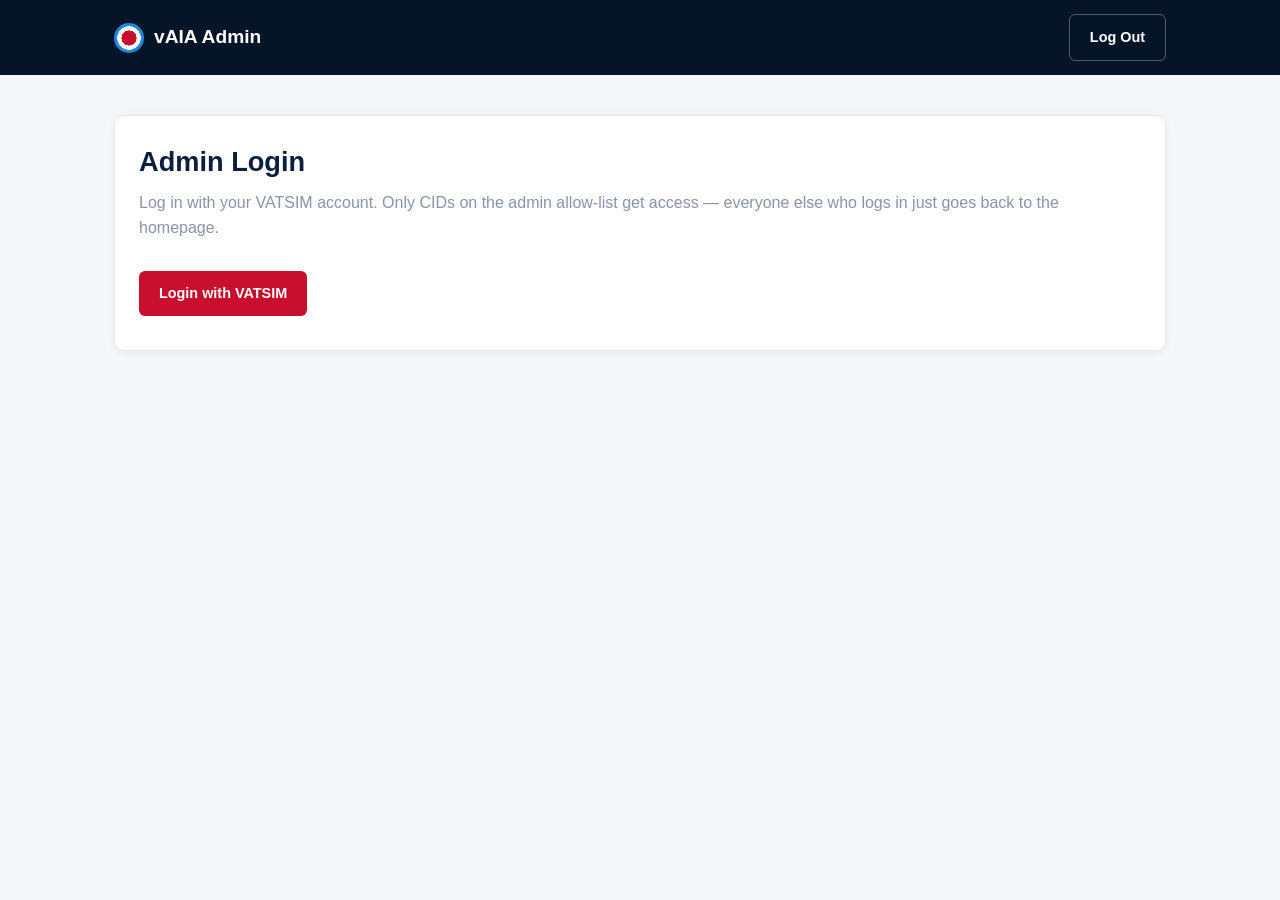
==== admin.html @ 8d811408 "Add VATSIM-login-gated admin panel for editing performers & roster Backend (Cloudflare Pages Functio" ====
<!DOCTYPE html>
<html lang="en">
<head>
<meta charset="UTF-8">
<meta name="viewport" content="width=device-width, initial-scale=1.0">
<title>Admin — vAIA</title>
<meta name="robots" content="noindex, nofollow">
<link rel="icon" type="image/png" sizes="32x32" href="assets/img/favicon-32.png">
<style>
  :root { --navy: #0a1e3f; --navy-deep: #061428; --sky: #1e88e5; --raaf-red: #c8102e; --off-white: #f4f6f9; --grey: #8a94a6; }
  * { box-sizing: border-box; margin: 0; padding: 0; }
  body { font-family: 'Segoe UI', Arial, sans-serif; background: var(--off-white); color: #1b2430; line-height: 1.6; }
  a { color: var(--sky); }
  header { background: var(--navy-deep); color: white; }
  .nav-wrap { max-width: 1100px; margin: 0 auto; display: flex; align-items: center; justify-content: space-between; padding: 14px 24px; flex-wrap: wrap; }
  .brand { display: flex; align-items: center; gap: 10px; font-weight: 700; font-size: 1.2rem; color: white; text-decoration: none; }
  .roundel { width: 30px; height: 30px; border-radius: 50%; background: radial-gradient(circle, var(--raaf-red) 35%, white 36%, white 55%, var(--sky) 56%); flex-shrink: 0; }
  main { max-width: 1100px; margin: 0 auto; padding: 40px 24px 90px; }
  h1 { color: var(--navy); font-size: 1.7rem; margin-bottom: 6px; }
  .sub { color: var(--grey); margin-bottom: 30px; }
  .card { background: white; border: 1px solid #e3e8f0; border-radius: 10px; padding: 24px; margin-bottom: 26px; box-shadow: 0 2px 10px rgba(0,0,0,0.05); }
  .btn { display: inline-flex; align-items: center; gap: 8px; padding: 11px 20px; border-radius: 6px; font-weight: 700; font-size: 0.9rem; border: none; cursor: pointer; text-decoration: none; }
  .btn-primary { background: var(--raaf-red); color: white; }
  .btn-secondary { background: var(--navy); color: white; }
  .btn-ghost { background: transparent; color: var(--navy); border: 1px solid #c7cfdc; }
  .btn:disabled { opacity: 0.5; cursor: not-allowed; }
  table { width: 100%; border-collapse: collapse; margin-top: 14px; }
  th, td { padding: 10px 12px; text-align: left; font-size: 0.88rem; border-bottom: 1px solid #eef1f6; }
  th { color: var(--grey); text-transform: uppercase; font-size: 0.72rem; letter-spacing: 0.5px; }
  input, select, textarea { width: 100%; padding: 8px 10px; border: 1px solid #c7cfdc; border-radius: 5px; font-size: 0.88rem; font-family: inherit; }
  .row-actions { display: flex; gap: 8px; }
  .row-actions button { background: none; border: none; cursor: pointer; font-size: 0.85rem; color: var(--raaf-red); }
  textarea.json { min-height: 220px; font-family: 'Consolas', monospace; font-size: 0.82rem; }
  .status-msg { margin-top: 10px; font-size: 0.85rem; }
  .status-msg.ok { color: #1f9d5e; }
  .status-msg.err { color: var(--raaf-red); }
  #locked, #unlocked { display: none; }
  .field-grid { display: grid; grid-template-columns: repeat(auto-fit, minmax(140px,1fr)); gap: 10px; margin-bottom: 10px; }
  h2 { color: var(--navy); font-size: 1.1rem; margin-bottom: 4px; }
  .hint { color: var(--grey); font-size: 0.8rem; margin-bottom: 14px; }
</style>
</head>
<body>

<header>
  <div class="nav-wrap">
    <a class="brand" href="index.html"><span class="roundel"></span> vAIA Admin</a>
    <a href="/api/auth/logout" class="btn btn-ghost" style="color:white;border-color:rgba(255,255,255,0.3)">Log Out</a>
  </div>
</header>

<main>

  <div id="locked" class="card">
    <h1>Admin Login</h1>
    <p class="sub">Log in with your VATSIM account. Only CIDs on the admin allow-list get access — everyone else who logs in just goes back to the homepage.</p>
    <a href="/api/auth/login" class="btn btn-primary">Login with VATSIM</a>
    <p class="status-msg" id="locked-msg"></p>
  </div>

  <div id="unlocked">
    <h1>vAIA Admin</h1>
    <p class="sub" id="who"></p>

    <div class="card">
      <h2>Performers</h2>
      <p class="hint">Shown in the homepage "Performers" section.</p>
      <table id="performers-table">
        <thead><tr><th>Icon</th><th>Title</th><th>Description</th><th></th></tr></thead>
        <tbody></tbody>
      </table>
      <button class="btn btn-ghost" id="add-performer" style="margin-top:12px">+ Add Performer</button>
      <div style="margin-top:16px">
        <button class="btn btn-primary" id="save-performers">Save Performers</button>
        <span class="status-msg" id="performers-msg"></span>
      </div>
    </div>

    <div class="card">
      <h2>Pilot Roster</h2>
      <p class="hint">Shown on the public Roster page. Only include pilots who've consented to their CID being published.</p>
      <table id="roster-table">
        <thead><tr><th>Name</th><th>Callsign</th><th>VATSIM CID</th><th>Role</th><th>Status</th><th></th></tr></thead>
        <tbody></tbody>
      </table>
      <button class="btn btn-ghost" id="add-roster" style="margin-top:12px">+ Add Pilot</button>
      <div style="margin-top:16px">
        <button class="btn btn-primary" id="save-roster">Save Roster</button>
        <span class="status-msg" id="roster-msg"></span>
      </div>
    </div>

    <div class="card">
      <h2>Manual / Bulk Edit</h2>
      <p class="hint">Prefer editing raw JSON? Paste it here and save — same data as the tables above.</p>
      <label style="font-size:0.8rem;color:var(--grey)">Performers JSON</label>
      <textarea class="json" id="performers-json"></textarea>
      <button class="btn btn-secondary" id="save-performers-json" style="margin-top:10px">Save Performers JSON</button>
      <hr style="margin:22px 0;border:none;border-top:1px solid #eef1f6">
      <label style="font-size:0.8rem;color:var(--grey)">Roster JSON</label>
      <textarea class="json" id="roster-json"></textarea>
      <button class="btn btn-secondary" id="save-roster-json" style="margin-top:10px">Save Roster JSON</button>
      <p class="status-msg" id="json-msg"></p>
    </div>
  </div>

</main>

<script>
const $ = (s, el = document) => el.querySelector(s);
const $$ = (s, el = document) => Array.from(el.querySelectorAll(s));

let performers = [];
let roster = [];

async function boot() {
  const me = await fetch('/api/auth/me').then(r => r.json()).catch(() => ({ loggedIn: false }));
  if (!me.loggedIn || !me.admin) {
    $('#locked').style.display = 'block';
    if (me.loggedIn && !me.admin) {
      $('#locked-msg').textContent = `Logged in as CID ${me.cid}, but that CID isn't on the admin list.`;
      $('#locked-msg').className = 'status-msg err';
    }
    return;
  }
  $('#unlocked').style.display = 'block';
  $('#who').textContent = `Logged in as ${me.name || 'CID ' + me.cid} (CID ${me.cid})`;

  performers = await fetch('/api/performers').then(r => r.json()).catch(() => []);
  roster = await fetch('/api/roster').then(r => r.json()).catch(() => []);
  renderPerformers();
  renderRoster();
}

function renderPerformers() {
  const tbody = $('#performers-table tbody');
  tbody.innerHTML = '';
  performers.forEach((p, i) => {
    const tr = document.createElement('tr');
    tr.innerHTML = `
      <td><input value="${esc(p.icon || '')}" data-f="icon" style="width:60px"></td>
      <td><input value="${esc(p.title || '')}" data-f="title"></td>
      <td><input value="${esc(p.description || '')}" data-f="description"></td>
      <td class="row-actions"><button data-del>Remove</button></td>`;
    tr.querySelectorAll('input').forEach(inp => {
      inp.addEventListener('input', () => {
        performers[i][inp.dataset.f] = inp.value;
        $('#performers-json').value = JSON.stringify(performers, null, 2);
      });
    });
    tr.querySelector('[data-del]').addEventListener('click', () => { performers.splice(i, 1); renderPerformers(); });
    tbody.appendChild(tr);
  });
  $('#performers-json').value = JSON.stringify(performers, null, 2);
}

function renderRoster() {
  const tbody = $('#roster-table tbody');
  tbody.innerHTML = '';
  roster.forEach((p, i) => {
    const tr = document.createElement('tr');
    tr.innerHTML = `
      <td><input value="${esc(p.name || '')}" data-f="name"></td>
      <td><input value="${esc(p.callsign || '')}" data-f="callsign" style="width:90px"></td>
      <td><input value="${esc(p.cid || '')}" data-f="cid" style="width:100px"></td>
      <td><input value="${esc(p.role || '')}" data-f="role"></td>
      <td>
        <select data-f="status">
          <option value="active" ${p.status === 'active' ? 'selected' : ''}>Active</option>
          <option value="recruiting" ${p.status === 'recruiting' ? 'selected' : ''}>Recruiting</option>
        </select>
      </td>
      <td class="row-actions"><button data-del>Remove</button></td>`;
    tr.querySelectorAll('input, select').forEach(inp => {
      const sync = () => {
        roster[i][inp.dataset.f] = inp.value;
        $('#roster-json').value = JSON.stringify(roster, null, 2);
      };
      inp.addEventListener('input', sync);
      inp.addEventListener('change', sync);
    });
    tr.querySelector('[data-del]').addEventListener('click', () => { roster.splice(i, 1); renderRoster(); });
    tbody.appendChild(tr);
  });
  $('#roster-json').value = JSON.stringify(roster, null, 2);
}

function esc(s) { return String(s).replace(/"/g, '&quot;'); }

async function save(resource, data, msgEl) {
  msgEl.textContent = 'Saving…';
  msgEl.className = 'status-msg';
  try {
    const res = await fetch(`/api/${resource}`, {
      method: 'POST',
      headers: { 'Content-Type': 'application/json' },
      body: JSON.stringify(data),
    });
    const body = await res.json();
    if (!res.ok) throw new Error(body.error || res.status);
    msgEl.textContent = `Saved (${body.count} entries).`;
    msgEl.className = 'status-msg ok';
  } catch (e) {
    msgEl.textContent = `Failed: ${e.message}`;
    msgEl.className = 'status-msg err';
  }
}

$('#add-performer').addEventListener('click', () => { performers.push({ icon: '✈️', title: '', description: '' }); renderPerformers(); });
$('#add-roster').addEventListener('click', () => { roster.push({ name: '', callsign: '', cid: '', role: '', status: 'active' }); renderRoster(); });
$('#save-performers').addEventListener('click', () => save('performers', performers, $('#performers-msg')));
$('#save-roster').addEventListener('click', () => save('roster', roster, $('#roster-msg')));

$('#save-performers-json').addEventListener('click', () => {
  try { performers = JSON.parse($('#performers-json').value); renderPerformers(); save('performers', performers, $('#json-msg')); }
  catch (e) { $('#json-msg').textContent = 'Invalid JSON: ' + e.message; $('#json-msg').className = 'status-msg err'; }
});
$('#save-roster-json').addEventListener('click', () => {
  try { roster = JSON.parse($('#roster-json').value); renderRoster(); save('roster', roster, $('#json-msg')); }
  catch (e) { $('#json-msg').textContent = 'Invalid JSON: ' + e.message; $('#json-msg').className = 'status-msg err'; }
});

boot();
</script>

</body>
</html>
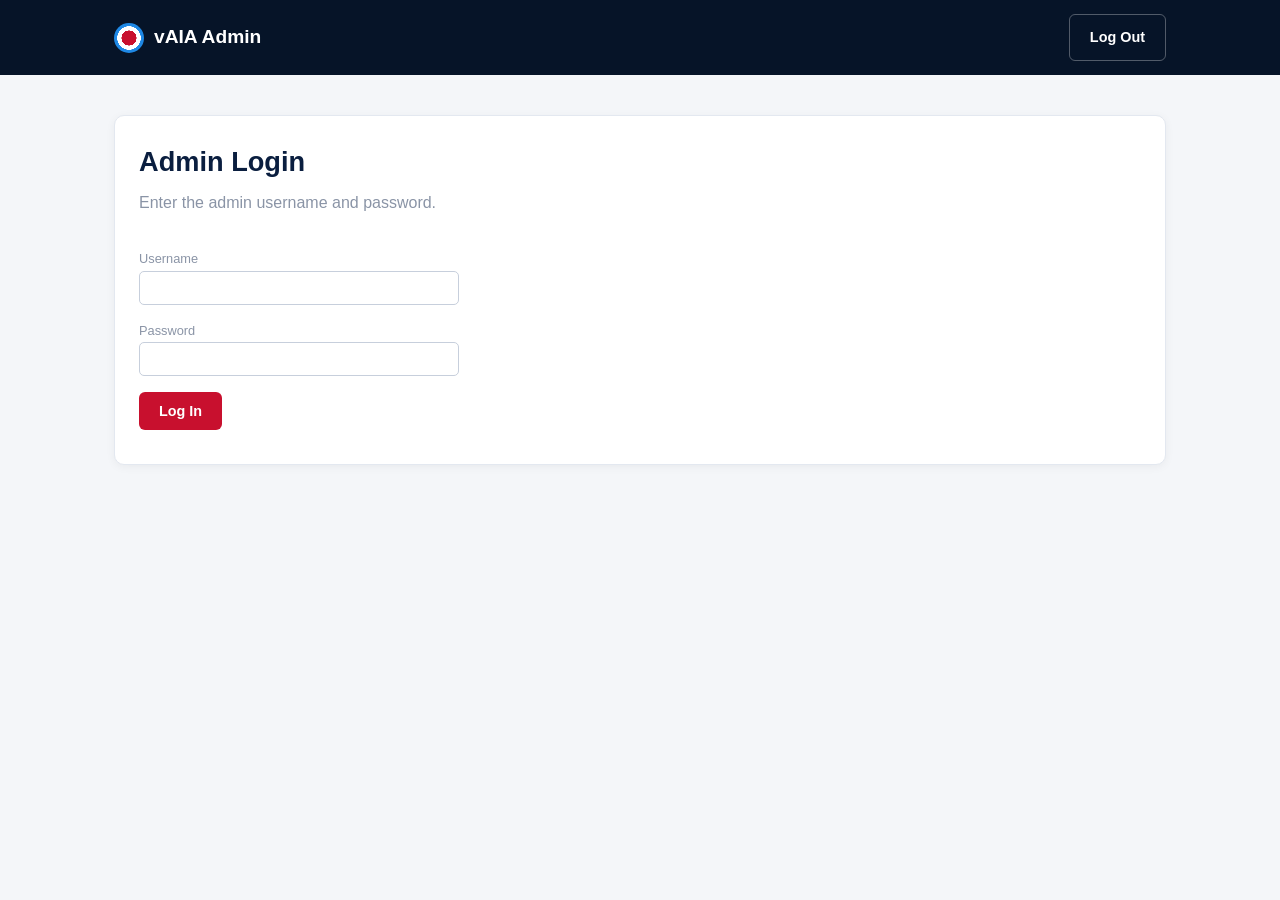
==== commit e8331b8a: "Replace VATSIM Connect admin login with a normal username/password login Drops the OAuth flow entire" ====
--- a/admin.html
+++ b/admin.html
@@ -53,8 +53,18 @@
 
   <div id="locked" class="card">
     <h1>Admin Login</h1>
-    <p class="sub">Log in with your VATSIM account. Only CIDs on the admin allow-list get access — everyone else who logs in just goes back to the homepage.</p>
-    <a href="/api/auth/login" class="btn btn-primary">Login with VATSIM</a>
+    <p class="sub">Enter the admin username and password.</p>
+    <form id="login-form" style="max-width:320px">
+      <div style="margin-bottom:12px">
+        <label style="font-size:0.8rem;color:var(--grey)">Username</label>
+        <input type="text" id="login-username" autocomplete="username" required>
+      </div>
+      <div style="margin-bottom:16px">
+        <label style="font-size:0.8rem;color:var(--grey)">Password</label>
+        <input type="password" id="login-password" autocomplete="current-password" required>
+      </div>
+      <button type="submit" class="btn btn-primary">Log In</button>
+    </form>
     <p class="status-msg" id="locked-msg"></p>
   </div>
 
@@ -66,9 +76,10 @@
       <h2>Performers</h2>
       <p class="hint">Shown in the homepage "Performers" section.</p>
       <table id="performers-table">
-        <thead><tr><th>Icon</th><th>Title</th><th>Description</th><th></th></tr></thead>
+        <thead><tr><th>Icon</th><th>Image path</th><th>Title</th><th>Description</th><th></th></tr></thead>
         <tbody></tbody>
       </table>
+      <p class="hint" style="margin-top:8px">Image path is optional — e.g. <code>assets/img/performers/yourfile.jpg</code>. Upload the file to that path in the repo first; if it's blank or fails to load, the emoji icon is shown instead.</p>
       <button class="btn btn-ghost" id="add-performer" style="margin-top:12px">+ Add Performer</button>
       <div style="margin-top:16px">
         <button class="btn btn-primary" id="save-performers">Save Performers</button>
@@ -117,20 +128,45 @@
   const me = await fetch('/api/auth/me').then(r => r.json()).catch(() => ({ loggedIn: false }));
   if (!me.loggedIn || !me.admin) {
     $('#locked').style.display = 'block';
-    if (me.loggedIn && !me.admin) {
-      $('#locked-msg').textContent = `Logged in as CID ${me.cid}, but that CID isn't on the admin list.`;
-      $('#locked-msg').className = 'status-msg err';
-    }
     return;
   }
+  await enterAdmin(me);
+}
+
+async function enterAdmin(me) {
+  $('#locked').style.display = 'none';
   $('#unlocked').style.display = 'block';
-  $('#who').textContent = `Logged in as ${me.name || 'CID ' + me.cid} (CID ${me.cid})`;
+  $('#who').textContent = `Logged in as ${me.username}`;
 
   performers = await fetch('/api/performers').then(r => r.json()).catch(() => []);
   roster = await fetch('/api/roster').then(r => r.json()).catch(() => []);
   renderPerformers();
   renderRoster();
 }
+
+$('#login-form').addEventListener('submit', async (e) => {
+  e.preventDefault();
+  const msgEl = $('#locked-msg');
+  msgEl.textContent = 'Logging in…';
+  msgEl.className = 'status-msg';
+  try {
+    const res = await fetch('/api/auth/login', {
+      method: 'POST',
+      headers: { 'Content-Type': 'application/json' },
+      body: JSON.stringify({
+        username: $('#login-username').value,
+        password: $('#login-password').value,
+      }),
+    });
+    const body = await res.json();
+    if (!res.ok) throw new Error(body.error || 'Login failed');
+    msgEl.textContent = '';
+    await enterAdmin({ username: $('#login-username').value });
+  } catch (err) {
+    msgEl.textContent = err.message;
+    msgEl.className = 'status-msg err';
+  }
+});
 
 function renderPerformers() {
   const tbody = $('#performers-table tbody');
@@ -138,7 +174,8 @@
   performers.forEach((p, i) => {
     const tr = document.createElement('tr');
     tr.innerHTML = `
-      <td><input value="${esc(p.icon || '')}" data-f="icon" style="width:60px"></td>
+      <td><input value="${esc(p.icon || '')}" data-f="icon" style="width:50px"></td>
+      <td><input value="${esc(p.image || '')}" data-f="image" placeholder="assets/img/performers/…"></td>
       <td><input value="${esc(p.title || '')}" data-f="title"></td>
       <td><input value="${esc(p.description || '')}" data-f="description"></td>
       <td class="row-actions"><button data-del>Remove</button></td>`;
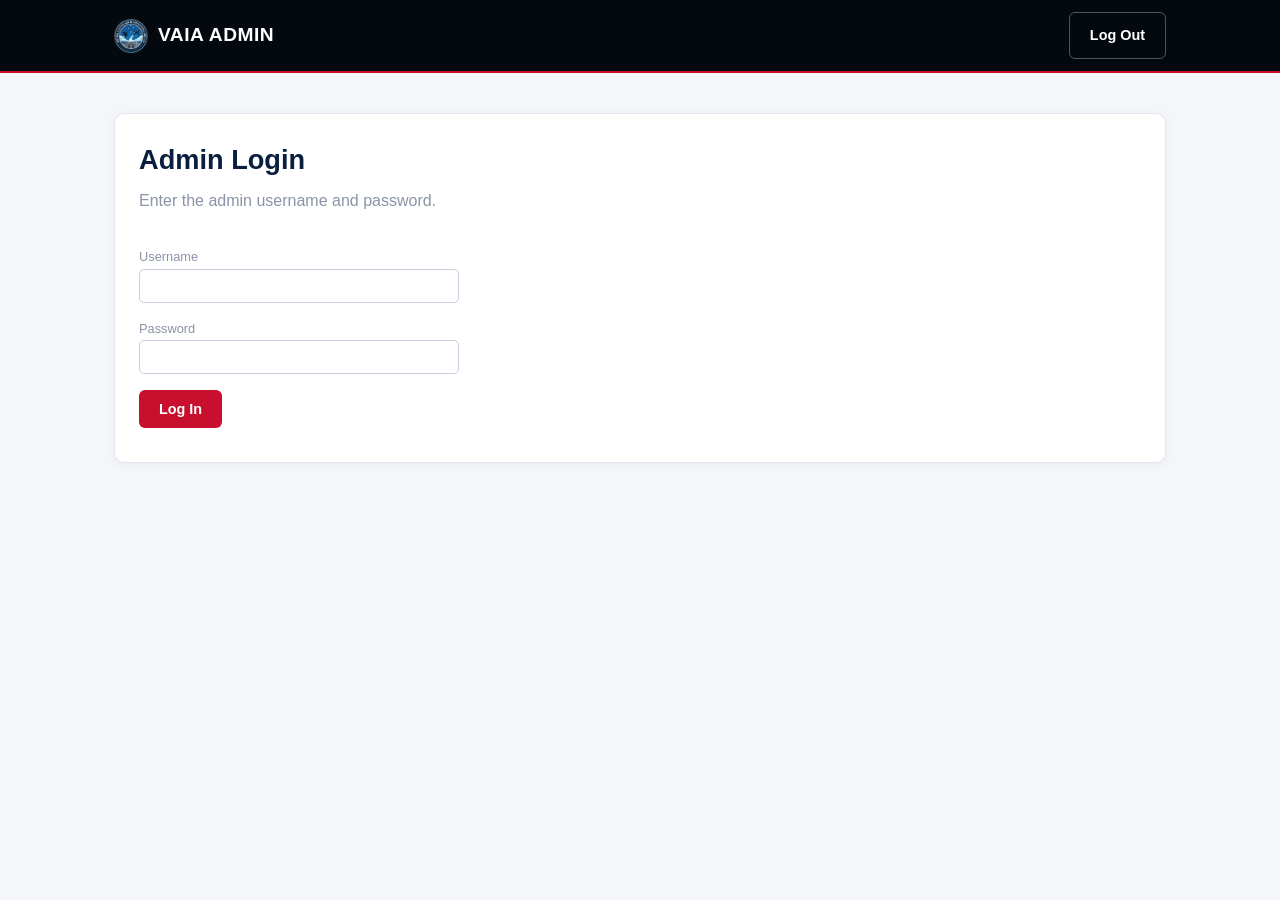
==== commit b7a4eeab: "Redesign visual style around RAAFV's actual branding, add new photos Couldn't reach raafvirtual.org " ====
--- a/admin.html
+++ b/admin.html
@@ -5,16 +5,16 @@
 <meta name="viewport" content="width=device-width, initial-scale=1.0">
 <title>Admin — vAIA</title>
 <meta name="robots" content="noindex, nofollow">
-<link rel="icon" type="image/png" sizes="32x32" href="assets/img/favicon-32.png">
+<link rel="icon" type="image/png" sizes="32x32" href="assets/img/shared/favicon-32.png">
 <style>
-  :root { --navy: #0a1e3f; --navy-deep: #061428; --sky: #1e88e5; --raaf-red: #c8102e; --off-white: #f4f6f9; --grey: #8a94a6; }
+  :root { --navy: #0a1e3f; --navy-deep: #04090f; --sky: #1e88e5; --raaf-red: #c8102e; --off-white: #f4f6f9; --grey: #8a94a6; }
   * { box-sizing: border-box; margin: 0; padding: 0; }
   body { font-family: 'Segoe UI', Arial, sans-serif; background: var(--off-white); color: #1b2430; line-height: 1.6; }
   a { color: var(--sky); }
-  header { background: var(--navy-deep); color: white; }
-  .nav-wrap { max-width: 1100px; margin: 0 auto; display: flex; align-items: center; justify-content: space-between; padding: 14px 24px; flex-wrap: wrap; }
-  .brand { display: flex; align-items: center; gap: 10px; font-weight: 700; font-size: 1.2rem; color: white; text-decoration: none; }
-  .roundel { width: 30px; height: 30px; border-radius: 50%; background: radial-gradient(circle, var(--raaf-red) 35%, white 36%, white 55%, var(--sky) 56%); flex-shrink: 0; }
+  header { background: var(--navy-deep); color: white; border-bottom: 2px solid var(--raaf-red); }
+  .nav-wrap { max-width: 1100px; margin: 0 auto; display: flex; align-items: center; justify-content: space-between; padding: 12px 24px; flex-wrap: wrap; }
+  .brand { display: flex; align-items: center; gap: 10px; font-weight: 800; font-size: 1.2rem; color: white; text-decoration: none; text-transform: uppercase; letter-spacing: 0.5px; }
+  .brand img { width: 34px; height: 34px; flex-shrink: 0; }
   main { max-width: 1100px; margin: 0 auto; padding: 40px 24px 90px; }
   h1 { color: var(--navy); font-size: 1.7rem; margin-bottom: 6px; }
   .sub { color: var(--grey); margin-bottom: 30px; }
@@ -44,7 +44,7 @@
 
 <header>
   <div class="nav-wrap">
-    <a class="brand" href="index.html"><span class="roundel"></span> vAIA Admin</a>
+    <a class="brand" href="index.html"><img src="assets/img/shared/brand-badge.png" alt="vAIA"> vAIA Admin</a>
     <a href="/api/auth/logout" class="btn btn-ghost" style="color:white;border-color:rgba(255,255,255,0.3)">Log Out</a>
   </div>
 </header>
@@ -79,7 +79,7 @@
         <thead><tr><th>Icon</th><th>Image path</th><th>Title</th><th>Description</th><th></th></tr></thead>
         <tbody></tbody>
       </table>
-      <p class="hint" style="margin-top:8px">Image path is optional — e.g. <code>assets/img/performers/yourfile.jpg</code>. Upload the file to that path in the repo first; if it's blank or fails to load, the emoji icon is shown instead.</p>
+      <p class="hint" style="margin-top:8px">Image path is optional — e.g. <code>assets/img/home/performers/yourfile.jpg</code>. Upload the file to that path in the repo first; if it's blank or fails to load, the emoji icon is shown instead.</p>
       <button class="btn btn-ghost" id="add-performer" style="margin-top:12px">+ Add Performer</button>
       <div style="margin-top:16px">
         <button class="btn btn-primary" id="save-performers">Save Performers</button>
@@ -175,7 +175,7 @@
     const tr = document.createElement('tr');
     tr.innerHTML = `
       <td><input value="${esc(p.icon || '')}" data-f="icon" style="width:50px"></td>
-      <td><input value="${esc(p.image || '')}" data-f="image" placeholder="assets/img/performers/…"></td>
+      <td><input value="${esc(p.image || '')}" data-f="image" placeholder="assets/img/home/performers/…"></td>
       <td><input value="${esc(p.title || '')}" data-f="title"></td>
       <td><input value="${esc(p.description || '')}" data-f="description"></td>
       <td class="row-actions"><button data-del>Remove</button></td>`;
